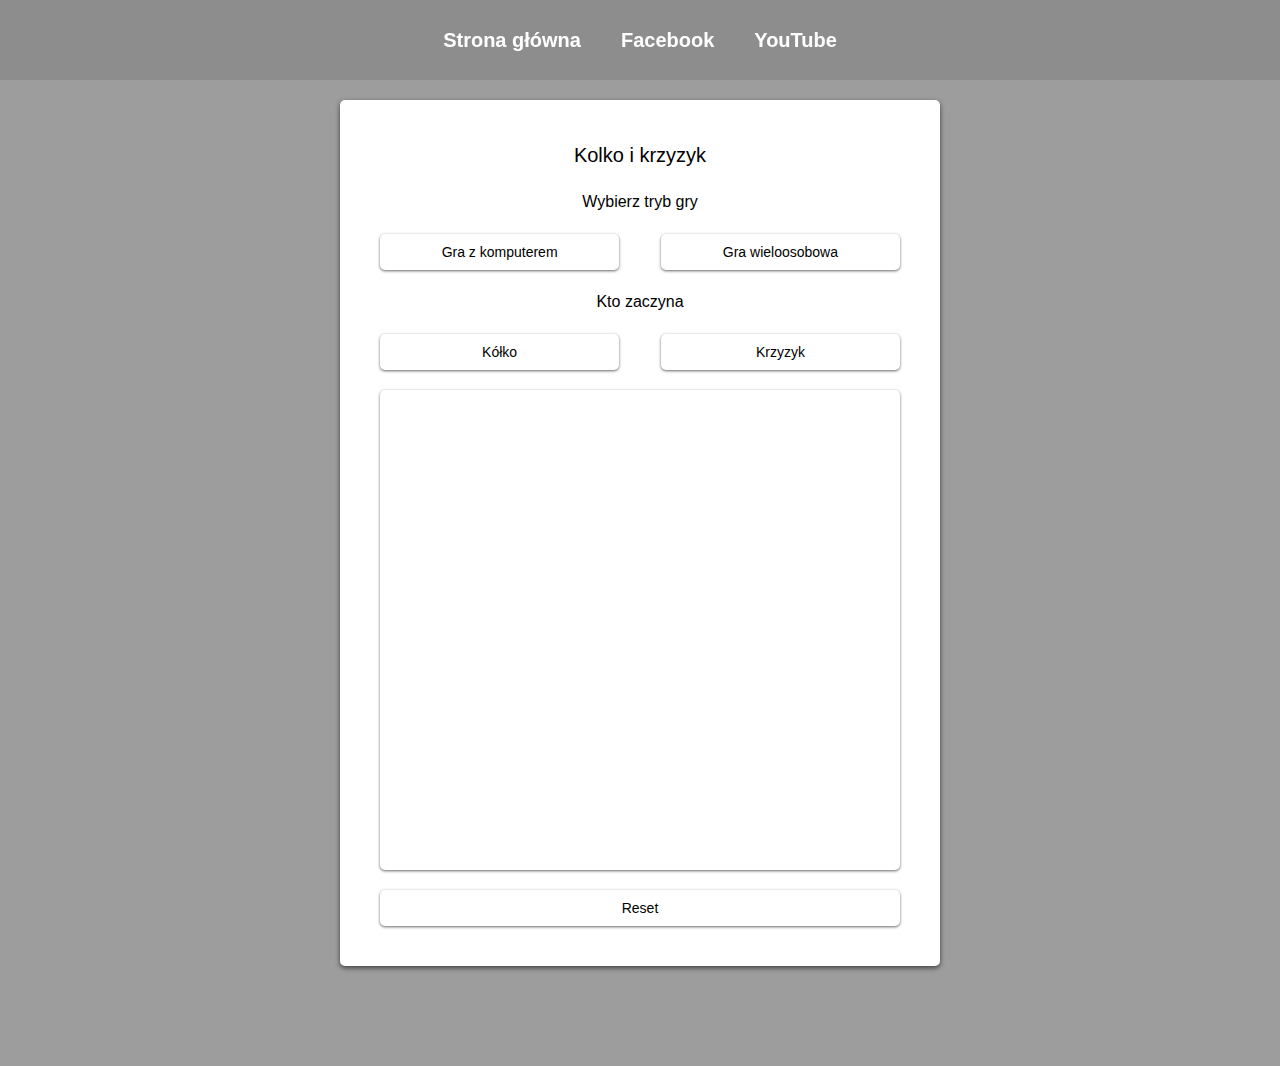
==== gra.html @ c03e5832 "kolkokrzyzyk" ====
<!DOCTYPE html>
<html lang="en">
  <head>
    <meta charset="UTF-8" />
    <meta http-equiv="X-UA-Compatible" content="IE=edge" />
    <meta name="viewport" content="width=device-width, initial-scale=1.0" />
    <link rel="stylesheet" href="index.css" />
    <title>Kółko i krzyzyk</title>
  </head>
  <body>
    <div class="_page _page--no-background">
      <div class="_nav">
        <div class="_nav-links">
          <a href="index.html" class="_nav-link">Strona główna</a>
          <a href="https://www.facebook.com/" target="_blank" class="_nav-link"
            >Facebook</a
          >
          <a href="https://www.youtube.com/" target="_blank" class="_nav-link"
            >YouTube</a
          >
        </div>
      </div>
      <div class="_page-content">
        <div class="_page-tictac">
          <div class="_page-tictac__title">Kolko i krzyzyk</div>
          <div class="_page-tictac__options">
            <div class="_page-tictac__options-title">Wybierz tryb gry</div>
            <div class="_page-tictac__options-buttons">
              <button
                class="_page-tictac__options-buttons__button"
                id="computer"
              >
                Gra z komputerem
              </button>
              <button class="_page-tictac__options-buttons__button" id="multi">
                Gra wieloosobowa
              </button>
            </div>
          </div>
          <div class="_page-tictac__options">
            <div class="_page-tictac__options-title">Kto zaczyna</div>
            <div class="_page-tictac__options-buttons">
              <button class="_page-tictac__options-buttons__button" id="circle">
                Kółko
              </button>
              <button class="_page-tictac__options-buttons__button" id="cross">
                Krzyzyk
              </button>
            </div>
          </div>
          <div class="_page-tictac__slots">
            <div class="_page-tictac__slots-slot">
              <div class="_page-tictac__slots-slot__value"></div>
            </div>

            <div class="_page-tictac__slots-slot">
              <div class="_page-tictac__slots-slot__value"></div>
            </div>
            <div class="_page-tictac__slots-slot">
              <div class="_page-tictac__slots-slot__value"></div>
            </div>
            <div class="_page-tictac__slots-slot">
              <div class="_page-tictac__slots-slot__value"></div>
            </div>
            <div class="_page-tictac__slots-slot">
              <div class="_page-tictac__slots-slot__value"></div>
            </div>
            <div class="_page-tictac__slots-slot">
              <div class="_page-tictac__slots-slot__value"></div>
            </div>
            <div class="_page-tictac__slots-slot">
              <div class="_page-tictac__slots-slot__value"></div>
            </div>
            <div class="_page-tictac__slots-slot">
              <div class="_page-tictac__slots-slot__value"></div>
            </div>
            <div class="_page-tictac__slots-slot">
              <div class="_page-tictac__slots-slot__value"></div>
            </div>
          </div>
          <button class="_page-tictac__reset" id="reset">Reset</button>
        </div>
      </div>
      <div class="_page-spacer"></div>
    </div>
  </body>
</html>
---- index.css ----
/* STYLOWANIE NAWIGACJI */

._nav {
  position: sticky;
  z-index: 20;
  top: 0;
  left: 0;
  display: flex;
  justify-content: center;
  align-items: center;
  width: 100%;
  height: 80px;
  background-color: rgba(0, 0, 0, 0.1);
  backdrop-filter: blur(7px);
}

._nav-links {
  display: flex;
}

._nav-link {
  font-size: 16px;
  color: #fff;
  text-decoration: none;
  font-weight: 600;
  padding: 0 20px;
}

@media (min-width: 768px) {
  ._nav-link {
    font-size: 20px;
  }
}

/*STYLOWANIE TICTAC */

._page-tictac {
  display: flex;
  flex-direction: column;
  align-items: center;
  padding: 40px;
  max-width: 600px;
  width: 100%;
  background-color: #fff;
  box-shadow: 0 2px 5px 0 rgba(0, 0, 0, 0.6);
  border-radius: 5px;
}

._page-tictac__title {
  font-size: 20px;
  padding-bottom: 20px;
}

._page-tictac__options {
  display: flex;
  flex-direction: column;
  align-items: center;
  width: 100%;
  padding-bottom: 20px;
}

._page-tictac__options-title {
  font-size: 16px;
  padding-bottom: 20px;
}

._page-tictac__options-buttons {
  display: flex;
  justify-content: space-between;
  width: 100%;
}

._page-tictac__options-buttons__button {
  flex: 0 0 46%;
  font-size: 14px;
  padding: 10px 10px;
  border: none;
  border-radius: 5px;
  background-color: transparent;
  box-shadow: 0 1px 3px 0 rgba(0, 0, 0, 0.6);
  outline: none;
  cursor: pointer;
  transition: 0.1s ease-in-out;
}

._page-tictac__options-buttons__button:hover {
  background-color: rgb(211, 211, 211);
}

._page-tictac__slots {
  display: flex;
  flex-wrap: wrap;
  justify-content: center;
  width: 100%;
  margin-bottom: 20px;
  border-radius: 5px;
  box-shadow: 0 1px 3px 0 rgba(0, 0, 0, 0.6);
}

._page-tictac__slots-slot {
  display: flex;
  height: calc(1 / 3 * 480px);
  width: 33%;
  padding: 5px;
}

._page-tictac__slots-slot__value {
  height: 100%;
  width: 100%;
}

._page-tictac__slots-slot__value:hover {
  background-color: rgba(233, 233, 233, 0.54);
}

._page-tictac__reset {
  width: 100%;
  font-size: 14px;
  padding: 10px 10px;
  border: none;
  border-radius: 5px;
  background-color: transparent;
  box-shadow: 0 1px 3px 0 rgba(0, 0, 0, 0.6);
  outline: none;
  cursor: pointer;
  transition: 0.1s ease-in-out;
}

/* STYLOWANIE RESZTY */

._page-content {
  z-index: 1;
  display: flex;
  flex-direction: column;
  align-items: center;
  justify-content: center;
  width: 100%;
  max-width: 1920px;
  padding: 20px;
}

@media (min-height: 600px) {
  ._page-content {
    flex: 1 0 40%;
  }
}

._page-content__text {
  max-width: 800px;
  font-size: 16px;
  font-weight: 600;
  color: #fff;
}

@media (min-width: 768px) {
  ._page-content__text {
    font-size: 18px;
  }
}

/*  STYLE OGOLNE */

._page {
  position: relative;
  display: flex;
  flex-direction: column;
  align-items: center;
  width: 100%;
  min-height: 100%;

  background-image: url('./assets/bgImage.jpeg');
  background-position: center;
  background-repeat: no-repeat;
  background-attachment: fixed;
  background-size: cover;
}

._page--no-background {
  background-image: none;
  background-color: rgba(132, 132, 132, 0.796);
}

._page-spacer {
  flex: 1 0 80px;
}

@media (min-height: 600px) {
  ._page-spacer {
    flex: 0 0 80px;
  }
}

html {
  margin: 0;
  padding: 0;
  width: 100%;
  font-size: 10px;
  min-width: 320px;
  height: 100%;
  min-height: 100%;
  line-height: 1.5;
}

body {
  margin: 0;
  padding: 0;
  -webkit-font-smoothing: antialiased;
  -moz-osx-font-smoothing: grayscale;
  font-size: 10px;
  width: 100%;
  height: 100%;
  min-height: 100%;
  min-width: 320px;
  font-family: Arial, Helvetica, sans-serif;
}

* {
  box-sizing: border-box;
  -webkit-tap-highlight-color: transparent;
}
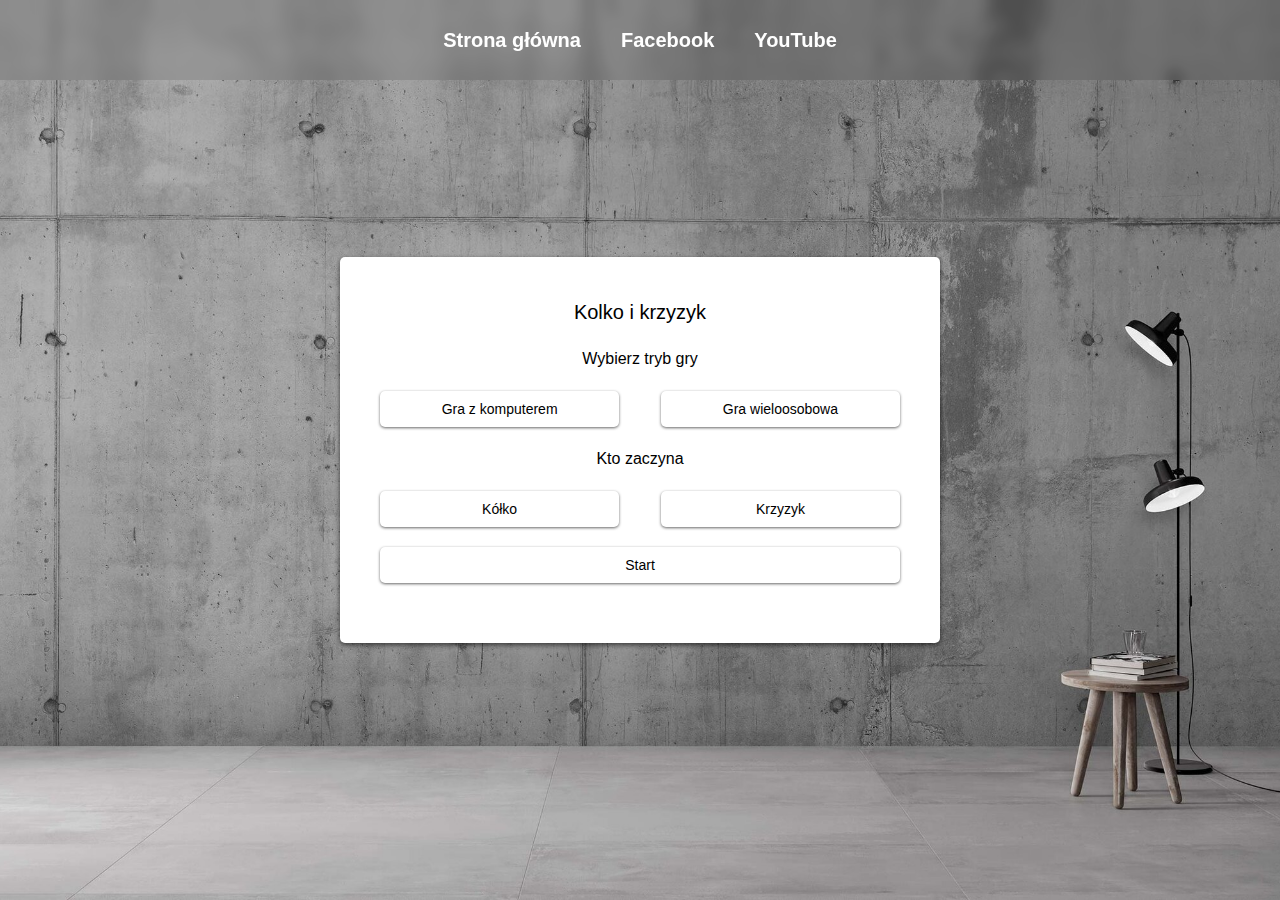
==== commit c1f5c260: "done" ====
--- a/gra.html
+++ b/gra.html
@@ -8,7 +8,7 @@
     <title>Kółko i krzyzyk</title>
   </head>
   <body>
-    <div class="_page _page--no-background">
+    <div class="_page">
       <div class="_nav">
         <div class="_nav-links">
           <a href="index.html" class="_nav-link">Strona główna</a>
@@ -23,65 +23,82 @@
       <div class="_page-content">
         <div class="_page-tictac">
           <div class="_page-tictac__title">Kolko i krzyzyk</div>
-          <div class="_page-tictac__options">
-            <div class="_page-tictac__options-title">Wybierz tryb gry</div>
-            <div class="_page-tictac__options-buttons">
-              <button
-                class="_page-tictac__options-buttons__button"
-                id="computer"
-              >
-                Gra z komputerem
-              </button>
-              <button class="_page-tictac__options-buttons__button" id="multi">
-                Gra wieloosobowa
-              </button>
+          <div class="_page-tictac__view" id="view-config">
+            <div class="_page-tictac__options">
+              <div class="_page-tictac__options-title">Wybierz tryb gry</div>
+              <div class="_page-tictac__options-buttons">
+                <button
+                  class="_page-tictac__options-buttons__button"
+                  id="mode_computer"
+                >
+                  Gra z komputerem
+                </button>
+                <button
+                  class="_page-tictac__options-buttons__button"
+                  id="mode_multi"
+                >
+                  Gra wieloosobowa
+                </button>
+              </div>
             </div>
+            <div class="_page-tictac__options">
+              <div class="_page-tictac__options-title">Kto zaczyna</div>
+              <div class="_page-tictac__options-buttons">
+                <button
+                  class="_page-tictac__options-buttons__button"
+                  id="start_circle"
+                >
+                  Kółko
+                </button>
+                <button
+                  class="_page-tictac__options-buttons__button"
+                  id="start_cross"
+                >
+                  Krzyzyk
+                </button>
+              </div>
+            </div>
+            <button class="_page-tictac__reset" id="start">Start</button>
           </div>
-          <div class="_page-tictac__options">
-            <div class="_page-tictac__options-title">Kto zaczyna</div>
-            <div class="_page-tictac__options-buttons">
-              <button class="_page-tictac__options-buttons__button" id="circle">
-                Kółko
-              </button>
-              <button class="_page-tictac__options-buttons__button" id="cross">
-                Krzyzyk
-              </button>
+          <div class="_page-tictac__view" id="view-game">
+            <div class="_page-tictac__slots">
+              <div class="_page-tictac__slots-slot">
+                <div class="_page-tictac__slots-slot__value" data-i="0"></div>
+              </div>
+
+              <div class="_page-tictac__slots-slot">
+                <div class="_page-tictac__slots-slot__value" data-i="1"></div>
+              </div>
+              <div class="_page-tictac__slots-slot">
+                <div class="_page-tictac__slots-slot__value" data-i="2"></div>
+              </div>
+              <div class="_page-tictac__slots-slot">
+                <div class="_page-tictac__slots-slot__value" data-i="3"></div>
+              </div>
+              <div class="_page-tictac__slots-slot">
+                <div class="_page-tictac__slots-slot__value" data-i="4"></div>
+              </div>
+              <div class="_page-tictac__slots-slot">
+                <div class="_page-tictac__slots-slot__value" data-i="5"></div>
+              </div>
+              <div class="_page-tictac__slots-slot">
+                <div class="_page-tictac__slots-slot__value" data-i="6"></div>
+              </div>
+              <div class="_page-tictac__slots-slot">
+                <div class="_page-tictac__slots-slot__value" data-i="7"></div>
+              </div>
+              <div class="_page-tictac__slots-slot">
+                <div class="_page-tictac__slots-slot__value" data-i="8"></div>
+              </div>
             </div>
+            <button class="_page-tictac__reset" id="reset">Reset</button>
+            <button class="_page-tictac__reset" id="endgame">End game</button>
           </div>
-          <div class="_page-tictac__slots">
-            <div class="_page-tictac__slots-slot">
-              <div class="_page-tictac__slots-slot__value"></div>
-            </div>
-
-            <div class="_page-tictac__slots-slot">
-              <div class="_page-tictac__slots-slot__value"></div>
-            </div>
-            <div class="_page-tictac__slots-slot">
-              <div class="_page-tictac__slots-slot__value"></div>
-            </div>
-            <div class="_page-tictac__slots-slot">
-              <div class="_page-tictac__slots-slot__value"></div>
-            </div>
-            <div class="_page-tictac__slots-slot">
-              <div class="_page-tictac__slots-slot__value"></div>
-            </div>
-            <div class="_page-tictac__slots-slot">
-              <div class="_page-tictac__slots-slot__value"></div>
-            </div>
-            <div class="_page-tictac__slots-slot">
-              <div class="_page-tictac__slots-slot__value"></div>
-            </div>
-            <div class="_page-tictac__slots-slot">
-              <div class="_page-tictac__slots-slot__value"></div>
-            </div>
-            <div class="_page-tictac__slots-slot">
-              <div class="_page-tictac__slots-slot__value"></div>
-            </div>
-          </div>
-          <button class="_page-tictac__reset" id="reset">Reset</button>
         </div>
       </div>
       <div class="_page-spacer"></div>
     </div>
+
+    <script src="index.js"></script>
   </body>
 </html>
--- a/index.css
+++ b/index.css
@@ -51,6 +51,22 @@
   padding-bottom: 20px;
 }
 
+._page-tictac__view {
+  display: flex;
+  flex-direction: column;
+  align-items: center;
+  width: 100%;
+  visibility: hidden;
+  overflow: hidden;
+  height: 0;
+}
+
+._page-tictac__view.active {
+  overflow: unset;
+  height: auto;
+  visibility: visible;
+}
+
 ._page-tictac__options {
   display: flex;
   flex-direction: column;
@@ -83,6 +99,10 @@
   transition: 0.1s ease-in-out;
 }
 
+._page-tictac__options-buttons__button.active {
+  background-color: rgba(168, 168, 168, 0.796);
+}
+
 ._page-tictac__options-buttons__button:hover {
   background-color: rgb(211, 211, 211);
 }
@@ -105,8 +125,12 @@
 }
 
 ._page-tictac__slots-slot__value {
+  display: flex;
+  align-items: center;
+  justify-content: center;
   height: 100%;
   width: 100%;
+  font-size: 30px;
 }
 
 ._page-tictac__slots-slot__value:hover {
@@ -124,6 +148,8 @@
   outline: none;
   cursor: pointer;
   transition: 0.1s ease-in-out;
+  margin: 0;
+  margin-bottom: 20px;
 }
 
 /* STYLOWANIE RESZTY */
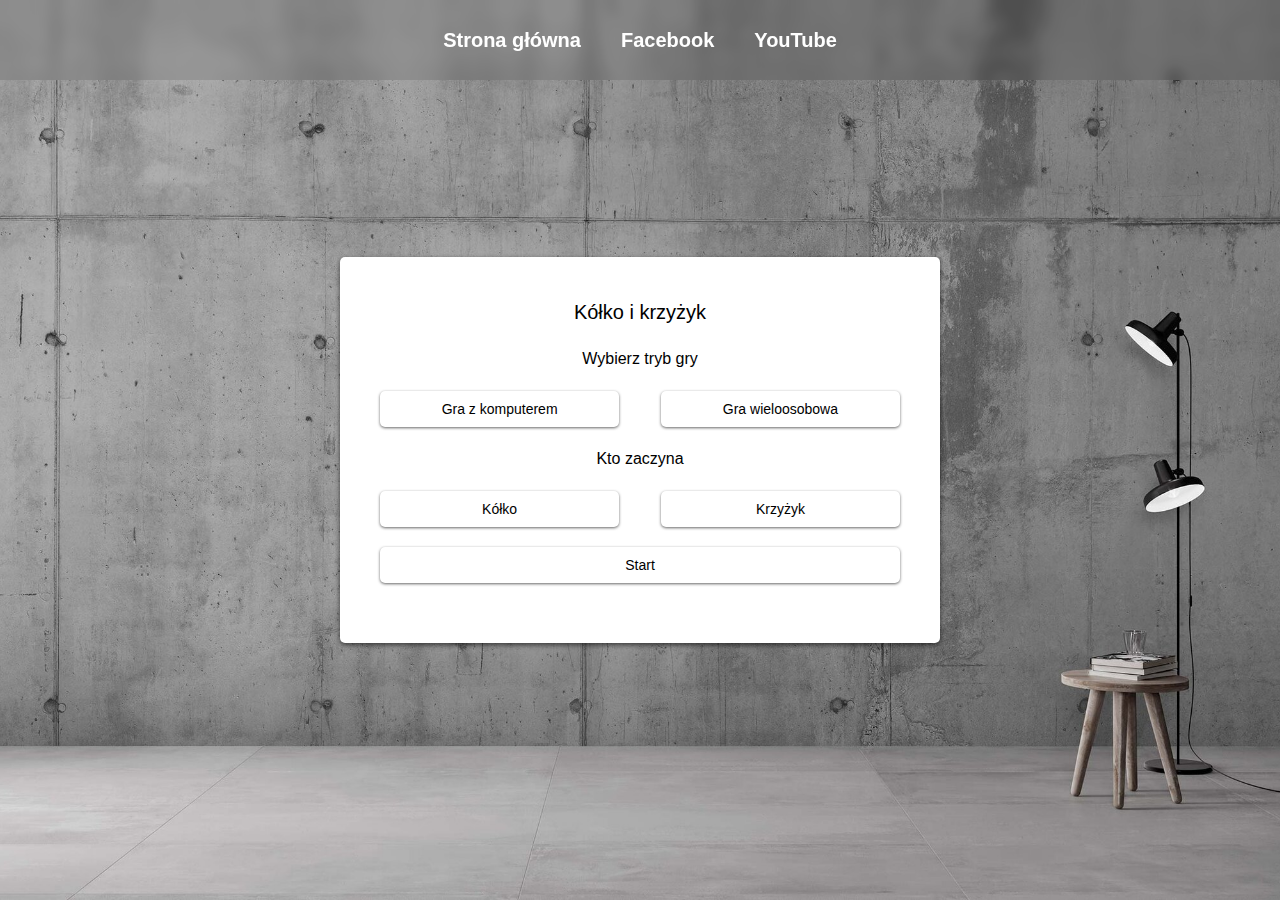
==== commit 421d2ccd: "update pl znakow" ====
--- a/gra.html
+++ b/gra.html
@@ -5,7 +5,7 @@
     <meta http-equiv="X-UA-Compatible" content="IE=edge" />
     <meta name="viewport" content="width=device-width, initial-scale=1.0" />
     <link rel="stylesheet" href="index.css" />
-    <title>Kółko i krzyzyk</title>
+    <title>Kółko i krzyżyk</title>
   </head>
   <body>
     <div class="_page">
@@ -22,7 +22,7 @@
       </div>
       <div class="_page-content">
         <div class="_page-tictac">
-          <div class="_page-tictac__title">Kolko i krzyzyk</div>
+          <div class="_page-tictac__title">Kółko i krzyżyk</div>
           <div class="_page-tictac__view" id="view-config">
             <div class="_page-tictac__options">
               <div class="_page-tictac__options-title">Wybierz tryb gry</div>
@@ -54,7 +54,7 @@
                   class="_page-tictac__options-buttons__button"
                   id="start_cross"
                 >
-                  Krzyzyk
+                  Krzyżyk
                 </button>
               </div>
             </div>
